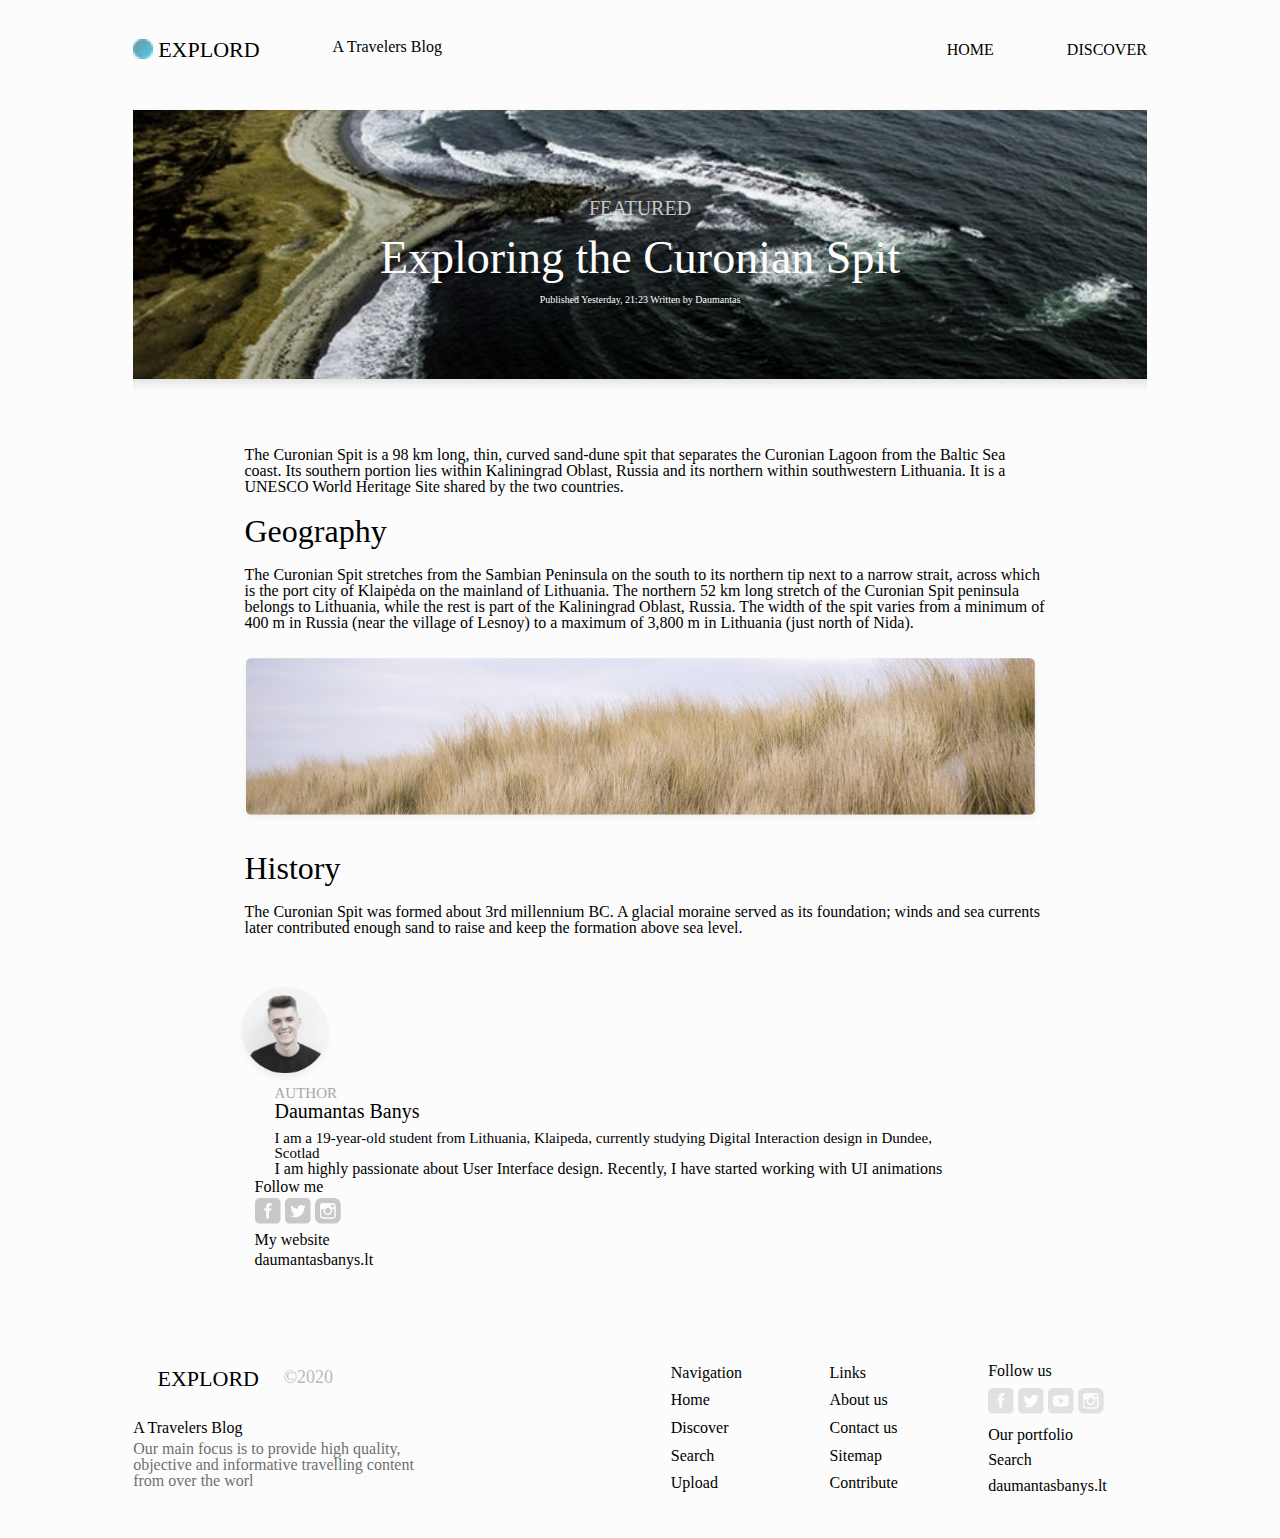
==== index_2.html @ 648b31bf "added 2 pages" ====
<!DOCTYPE html>
<html lang="en">
<head>
    <meta charset="UTF-8">
    <meta http-equiv="X-UA-Compatible" content="IE=edge">
    <meta name="viewport" content="width=device-width, initial-scale=1.0">
    <link rel="stylesheet" href="./css/reset.css">
    <link rel="stylesheet" href="./css/index_2.css">
    <title>Document</title>
</head>
<body>
    <div class="container">
        <div class="display">
            <img class="burgericon" src="./icons/threelines.png" alt="">
          <header class="header">
            <div class="hederone">
                <img class="navicon" src="./icons/Ellipse 1.png" alt="">
                <h2 class="explord">EXPLORD</h2>
                <p class="travel">A Travelers Blog</p>
            </div>
            <nav class="nav">
                <ul class="ul">
                    <li class="home">HOME</li>
                    <li>DISCOVER</li>
                </ul>
            </nav>
          </header>
          <div class="section_1">
            <div class="box">
                <p class="section1_p">FEATURED</p>
                <h3 class="section1_h">Exploring the Curonian Spit </h3>
                <p class="section1_p2">Published Yesterday, 21:23     Written by Daumantas</p>
            </div>
          </div>
          <div class="section_2">
            <div class="section_2text">
                <p class="section2_p1">The Curonian Spit is a 98 km long, thin, curved sand-dune spit that separates the Curonian Lagoon from the Baltic Sea coast. Its southern portion lies within Kaliningrad Oblast, Russia and its northern within southwestern Lithuania. It is a UNESCO World Heritage Site shared by the two countries.</p>
                <h3 class="section2_h">Geography</h3>
                <p class="section2_p2">The Curonian Spit stretches from the Sambian Peninsula on the south to its northern tip next to a narrow strait, across which is the port city of Klaipėda on the mainland of Lithuania. The northern 52 km long stretch of the Curonian Spit peninsula belongs to Lithuania, while the rest is part of the Kaliningrad Oblast, Russia. The width of the spit varies from a minimum of 400 m in Russia (near the village of Lesnoy) to a maximum of 3,800 m in Lithuania (just north of Nida).</p>
                <div class="section2_photo">

                    <img class="section2_imeg" src="./imgs/c7da6c4f85d37aeb2fc16e22c1e63020.png" alt="">
                </div>
                <h3 class="section2_h2">History</h3>
                <p class="section2_p3">The Curonian Spit was formed about 3rd millennium BC. A glacial moraine served as its foundation; winds and sea currents later contributed enough sand to raise and keep the formation above sea level.
                </p>
            </div>
            <div class="section2_botam">
                <div class="section2_botamimg">
                    <img class="section2_bottamphoto" src="./imgs/Group 1.png" alt="">
                </div>
                <div class="section2_bottamtitle">
                    <p class="bottamtitle_p">AUTHOR</p>
                    <h3 class="botamtitle_h">Daumantas Banys</h3>
                    <p class="buttontitle_p2">I am a 19-year-old student from Lithuania, Klaipeda, currently studying Digital Interaction design in Dundee, Scotlad</p>
                    <p> I am highly passionate about User Interface design. Recently, I have started working with UI animations</p></p>
                </div>
                <div class="section2_botamicons">
                    <ul>
                        <li>Follow me</li>
                        <li class="bottamm_icons">
                            <a href="https://www.facebook.com/"> <img src="./icons/facebook-logotype-button.png" alt=""></a>
                       <a href="https://twitter.com/"> <img src="./icons/twitter-logo.png" alt=""></a>

                   
                   <a href="https://www.instagram.com/?hl=en"> <img src="./icons/instagram.png" alt=""> </a>
                        </li>
                        <li>My website</li>
                        <li>daumantasbanys.lt</li>
                    </ul>

                </div>

            </div>
          </div>
          <!-- section_2 -->
          <footer class="footer">
              <div class="footer_firstside">
                  <div class="copyrighte">
                      <div class="blueboll"></div>
                      <h3 class="footer_h">EXPLORD</h3>
                      <div class="footer_copy">
                          
                          &copy;2020
                        </div>
                    </div>
                    <div class="foter_travel">
                        <h4 >A Travelers Blog
                  </h4>
                  <p class="footer_p">Our main focus is to provide high quality, objective and informative travelling content from over the worl</p>
                </div>
            </div>
            <div class="footer_3sides">
                
                <div class="footer_secondside">
                    <ul class="footer_secondside">
                        <li>Navigation</li>
                        <li>Home</li>
                        <li>Discover</li>
                        <li>Search</li>
                        <li>Upload</li>
                    </ul>
                </div>
                <div class="footer_secondside">
                  <ul class="footer_secondside">
                      <li>Links</li>
                      <li>About us</li>
                      <li>Contact us</li>
                      <li>Sitemap</li>
                      <li>Contribute</li>
                    </ul>
                </div>
                <div class="footer_secondside">
                    <ul class="footer_secondside">
                        <li>Follow us</li>
                        <li class="fotter_icons">
                            <a href="https://www.facebook.com/"> <img src="./icons/facebook-logotype-button.png" alt=""></a>
                            <a href="https://twitter.com/"> <img src="./icons/twitter-logo.png" alt=""></a>
                            
                            <a href="https://www.youtube.com/"> <img src="./icons/video-play-button.png" alt=""></a>
                            <a href="https://www.instagram.com/?hl=en"> <img src="./icons/instagram.png" alt=""> </a></li>
                            <li>Our portfolio</li>
                            <li>Search</li>
                            <li>daumantasbanys.lt</li>
                        </ul>
                    </div>
  
            </footer>
            <!-- footer -->
        
    </div>
        <!-- display -->
    </div>
    <!-- container -->
          
          
</body>
</html>
---- css/index_2.css ----
.container {
    max-width: 1920px;
    width: 100%;
    margin: 0 auto;
    background-color: #fcfcfc;
  }
  .display {
    width: 79.2%;
    margin: 0 auto;
  
  }
  .header {
    width: 100%;
    height: 100px;
    display: flex;
    justify-content: space-between;
    align-items: center;
    background-color: #fcfcfc;
  }
  .hederone {
    display: flex;
  }
  .travel {
    margin-left: 73px;
  }
  .nav {
    display: flex;
  }
  .ul {
    display: flex;
  }
  .home {
    margin-right: 73px;
  }
  .navicon {
    width: 20px;
    height: 20px;
  }
  .explord {
    font-size: 22px;
    margin-left: 5px;
  }
  .burgericon{
    display: none;
  }
  .section_1 {
    width: 100%;
    background-image: url("../imgs/image.png");
   
    height: 300px;
    background-position: center;
    background-size: cover;
    
  }
  .box{
    width:100%;
    height: 300px;
    color: #fcfcfc;
    display: flex;
    flex-direction: column;
    align-items: center;
    justify-content: center;
    line-height: 1.5;
  }
    
    
  .section1_p{
    font-size: 20px;
    opacity: 0.72;
  }
  .section1_h{
    font-size: 46px;
  }
  .section1_p2{
    font-size: 10px;
  }
  .section_2{
    width: 80%;
    margin: 47px auto;
  }
  .section2_h{
    font-size: 32px;
    margin-top: 20px;
    margin-left: 10px;
  }
  .section2_p1{
    margin-left: 10px;
  }
  .section2_p2{
    margin-left: 10px;
    margin-top: 20px;
  }
  .section2_photo{
    width: 100%;
    margin-top: 20px;
  }
  .section2_imeg{
    width: 100%;
  }
  .section2_h2{
    font-size: 32px;
    margin-left: 10px;
    margin-top: 20px;
  }
  .section2_p3{
    margin-left: 10px;
    margin-top: 20px;
  }
  .section2_botam{
    display: flex;
    flex-wrap: wrap;
    margin-top: 50px;
  }
  .section2_bottamtitle{
    width: 700px;
    display: flex;
    flex-direction: column;
    margin-left: 40px;
    
  }
  .section2_botamimg{
    width: 100px;
    height: 100px;
  }
  .section2_bottamphoto{
    width: 100%;
  }
  .section2_botamicons{
    width: 200px;
    margin-left: 20px;
    line-height: 1.3;
    
  }
  .bottamm_icons{
    opacity: 0.2;
  }
  .bottamtitle_p{
    font-size: 15px;
    opacity: 0.35;
  }
  .botamtitle_h{
    font-size: 20px;
  }
  .buttontitle_p2{
    margin-top: 10px;
    font-size: 15px;
  }
  .footer{
    width: 100%;
    display: flex;
    height: 220px;
    align-items: center;
    margin-top: 30px;
    margin: 30 auto;
    
    
    
  }
  .footer_firstside{
    width: 350px;
    
  }
  .copyrighte{
    display: flex;
    width: 200px;
    justify-content: space-between;
  }
  .footer_h{
    font-size: 22px;
  }
  .footer_copy{
    font-size: 18px;
    opacity: 0.27;
  }
  .foter_travel{
    margin-top: 30PX;
  }
  .footer_p{
    font-size: 15;
    opacity: 0.58;
    margin-top: 5px;
  }
  .footer_secondside{
    display: flex;
    flex-direction: column;
    justify-content: space-evenly;
    width: 120px;
    height:150px ;
  }
  .footer_3sides{
    display: flex;
    width: 60%;
    margin-left: 20%;
    justify-content: space-evenly;
  }
  .fotter_icons{
    opacity: 0.1;
  }
  .burgericon{
    width: 50px;
    height: 50px;
    display: none;
  }
  @media(max-width:1024px){
    .section2_bottamtitle{
        width: 350px;
    }
    
  }
  @media(max-width:480px){
    .header{
        display: none;
    }
    .burgericon{
        display: block;
    }
    .footer{
        width: 40%;
        height: 10%;
    }
    .footer_3sides{
        display: inline;
        
    }
    .section2_botam{
        display: flex;
        align-items: center;
        justify-content: center;
    }
    .section2_botamicons{
        margin-left: 90px;
        margin-top: 20px;
    }
    }
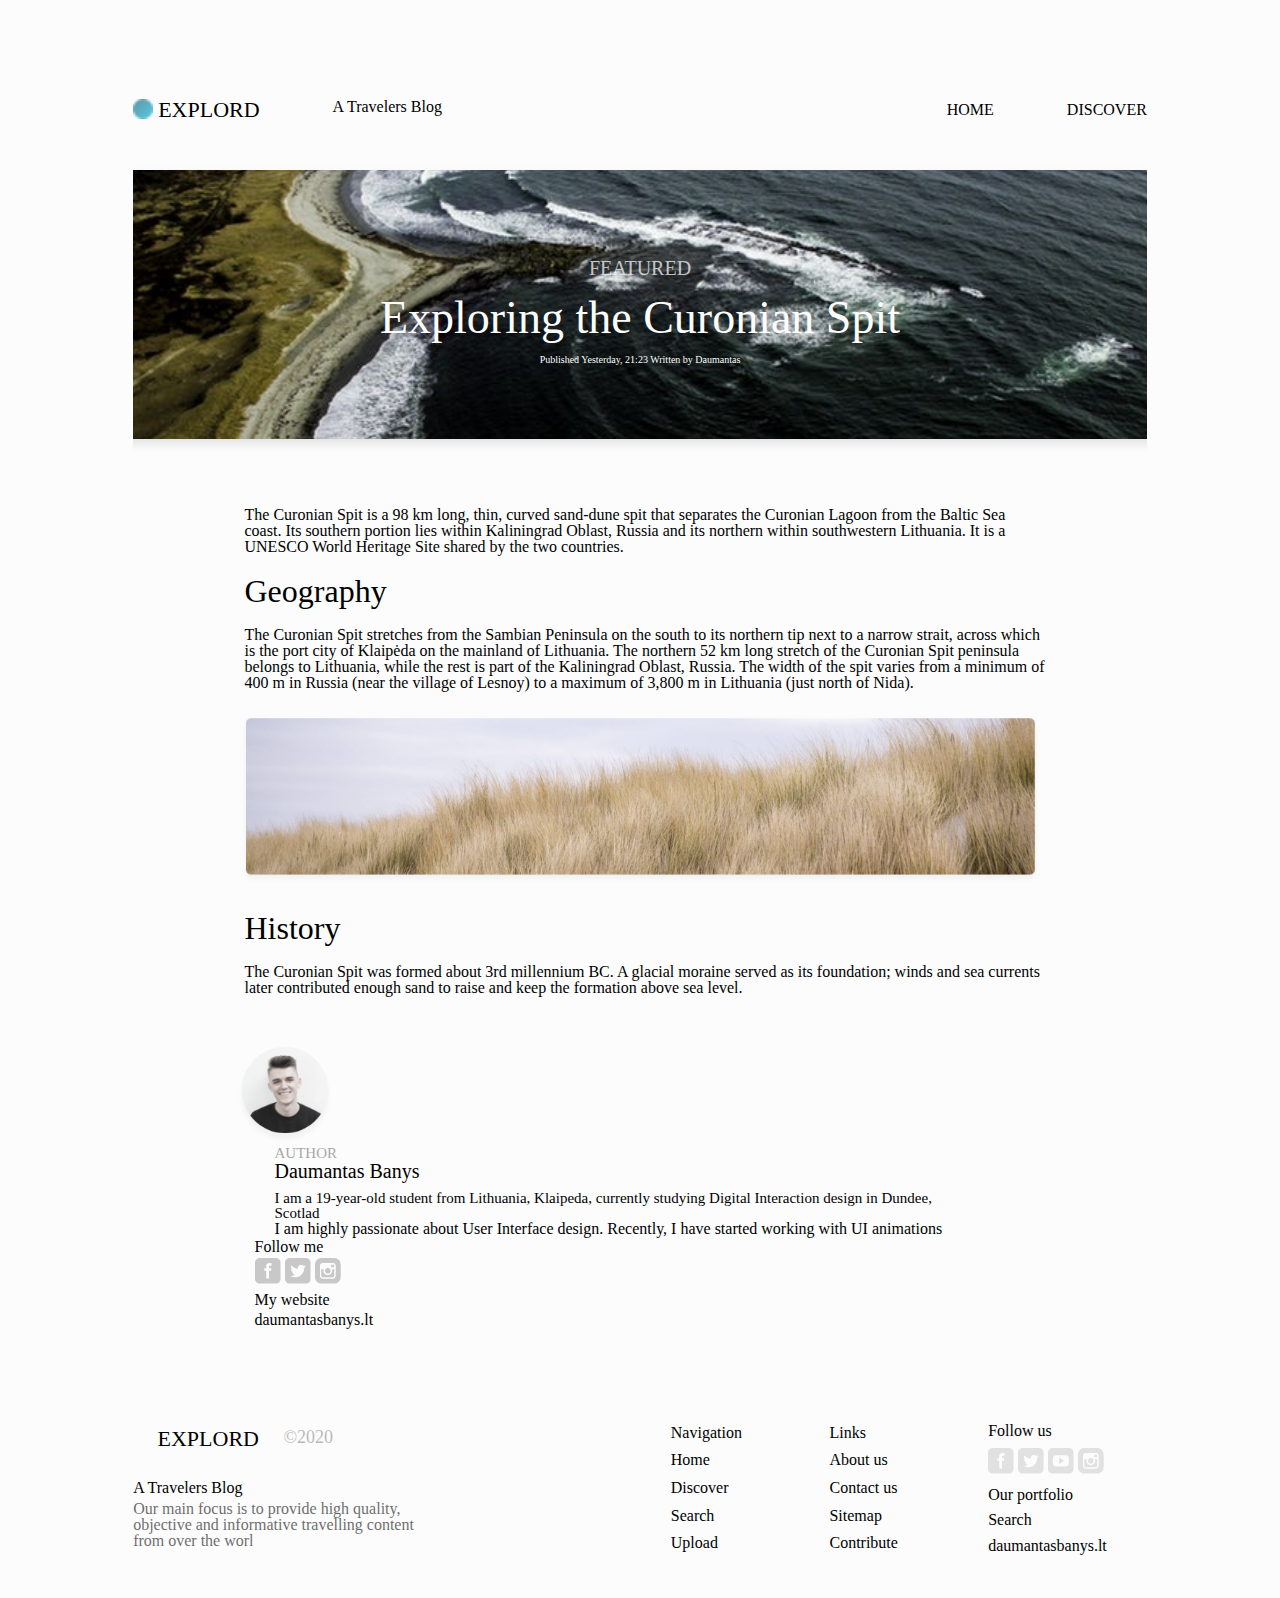
==== commit 7cde6acb: "full" ====
--- a/index_2.html
+++ b/index_2.html
@@ -11,17 +11,22 @@
 <body>
     <div class="container">
         <div class="display">
-            <img class="burgericon" src="./icons/threelines.png" alt="">
+            <div class="mobile">
+        
+                <h2 class="explord">EXPLORD</h2>
+                <img class="burger" src="./icons/threelines.png" alt="">
+            </div>
+            
           <header class="header">
             <div class="hederone">
                 <img class="navicon" src="./icons/Ellipse 1.png" alt="">
                 <h2 class="explord">EXPLORD</h2>
-                <p class="travel">A Travelers Blog</p>
+                <a href="/index_3.html"><p class="travel">A Travelers Blog</p></a>
             </div>
             <nav class="nav">
                 <ul class="ul">
-                    <li class="home">HOME</li>
-                    <li>DISCOVER</li>
+                    <a href="/index.html"><li class="home">HOME</li></a>
+                    <a href="/index_2.html"><li class="di">DISCOVER</li></a>
                 </ul>
             </nav>
           </header>
--- a/css/index_2.css
+++ b/css/index_2.css
@@ -3,12 +3,24 @@
     width: 100%;
     margin: 0 auto;
     background-color: #fcfcfc;
+    font-family: 'Splash', cursive;
   }
   .display {
     width: 79.2%;
     margin: 0 auto;
   
   }
+  .mobile{
+    display: flex;
+    justify-content: space-between;
+    opacity: 0;
+    width: 400px;
+    height: 60px;}
+    .burger{
+      width: 50px;
+      height: 50px;
+    }
+
   .header {
     width: 100%;
     height: 100px;
@@ -22,6 +34,10 @@
   }
   .travel {
     margin-left: 73px;
+    position: relative;
+  }
+  .di{
+    position: relative;
   }
   .nav {
     display: flex;
@@ -31,6 +47,7 @@
   }
   .home {
     margin-right: 73px;
+    position: relative;
   }
   .navicon {
     width: 20px;
@@ -196,10 +213,148 @@
   .fotter_icons{
     opacity: 0.1;
   }
-  .burgericon{
-    width: 50px;
-    height: 50px;
-    display: none;
+ 
+  .navicon{
+  
+    opacity: 1;
+    animation-name: icon;
+    animation-duration: 1.5s;
+    animation-iteration-count: infinite;
+    animation-direction: alternate-reverse;
+  }
+  .home:hover {
+    text-shadow: 0px 0px 5px rgb(209, 141, 141);
+    color: blue;
+    cursor: pointer;
+  }
+  .home:after {
+    content: "";
+    height: 5px;
+    width: 0px;
+    background: wheat;
+    box-shadow: 0px 0px 2px black;
+    border-radius: 10px;
+    position: absolute;
+    bottom: -10px;
+    right: 0%;
+    transition: 1s;
+  }
+  .home:hover::after{
+  width: 100%;
+  left: 0%;
+  }
+  .discover:hover{
+    text-shadow: 0px 0px 5px rgb(209, 141, 141);
+    color: blue;
+    cursor: pointer;
+  }
+  .discover::after{
+    content: "";
+    height: 5px;
+    width: 10px;
+    background: wheat;
+    box-shadow: 0px 0px 2px black;
+    border-radius: 10px;
+    position: absolute;
+    bottom: -10px;
+    right: 0%;
+    transition: 1s;
+  }
+  .discover:hover::after{
+    width: 100%;
+    left: 0%;
+  }
+  .travel:hover {
+    text-shadow: 0px 0px 5px rgb(209, 141, 141);
+    color: blue;
+    cursor: pointer;
+  }
+  .travel:after {
+    content: "";
+    height: 5px;
+    width: 0px;
+    background: wheat;
+    box-shadow: 0px 0px 2px black;
+    border-radius: 10px;
+    position: absolute;
+    bottom: -10px;
+    right: 0%;
+    transition: 1s;
+  }
+  .travel:hover::after{
+  width: 100%;
+  left: 0%;
+  }
+  .discover:hover{
+    text-shadow: 0px 0px 5px rgb(209, 141, 141);
+    color: blue;
+    cursor: pointer;
+  }
+  .discover::after{
+    content: "";
+    height: 5px;
+    width: 0px;
+    background: wheat;
+    box-shadow: 0px 0px 2px black;
+    border-radius: 10px;
+    position: absolute;
+    bottom: -10px;
+    right: 0%;
+    transition: 1s;
+  }
+  .discover:hover::after{
+    width: 100%;
+    left: 0%;
+  }
+  .di:hover {
+    text-shadow: 0px 0px 5px rgb(209, 141, 141);
+    color: blue;
+    cursor: pointer;
+  }
+  .di:after {
+    content: "";
+    height: 5px;
+    width: 0px;
+    background: wheat;
+    box-shadow: 0px 0px 2px black;
+    border-radius: 10px;
+    position: absolute;
+    bottom: -10px;
+    right: 0%;
+    transition: 1s;
+  }
+  .di:hover::after{
+  width: 100%;
+  left: 0%;
+  }
+  .discover:hover{
+    text-shadow: 0px 0px 5px rgb(209, 141, 141);
+    color: blue;
+    cursor: pointer;
+  }
+  .discover::after{
+    content: "";
+    height: 5px;
+    width: 0px;
+    background: wheat;
+    box-shadow: 0px 0px 2px black;
+    border-radius: 10px;
+    position: absolute;
+    bottom: -10px;
+    right: 0%;
+    transition: 1s;
+  }
+  .discover:hover::after{
+    width: 100%;
+    left: 0%;
+  }
+  @keyframes icon{
+    from{
+      opacity: 1;
+    }
+    to{
+     opacity: 0;
+    }
   }
   @media(max-width:1024px){
     .section2_bottamtitle{
@@ -211,17 +366,20 @@
     .header{
         display: none;
     }
-    .burgericon{
-        display: block;
+    .mobile{
+        opacity: 1;
     }
     .footer{
         width: 40%;
         height: 10%;
-    }
-    .footer_3sides{
-        display: inline;
         
     }
+    .footer_3sides{display: none;}
+    .footer_firstside{
+      margin-left: 100px;
+    }
+
+    
     .section2_botam{
         display: flex;
         align-items: center;
@@ -232,4 +390,5 @@
         margin-top: 20px;
     }
     }
+    
   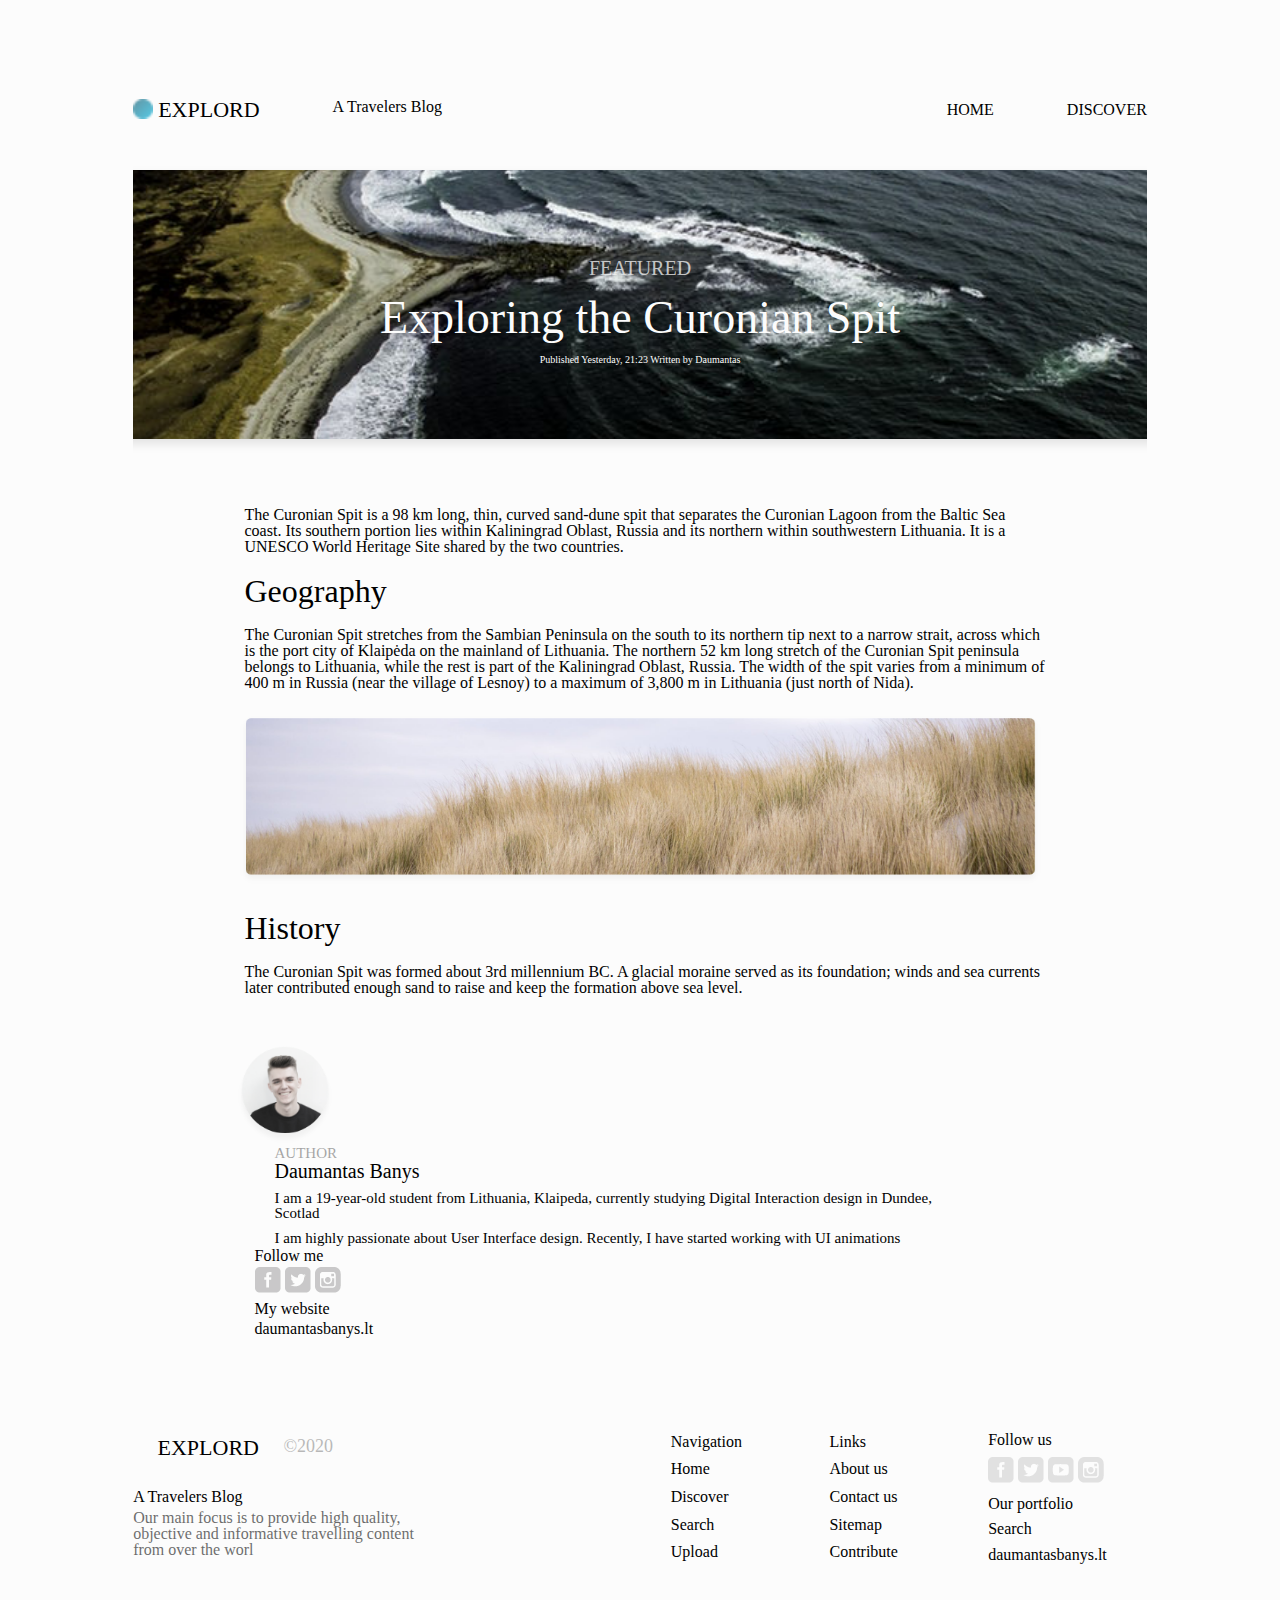
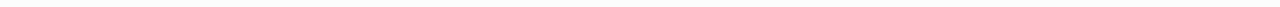
==== commit eb40f662: "project" ====
--- a/index_2.html
+++ b/index_2.html
@@ -58,7 +58,7 @@
                     <p class="bottamtitle_p">AUTHOR</p>
                     <h3 class="botamtitle_h">Daumantas Banys</h3>
                     <p class="buttontitle_p2">I am a 19-year-old student from Lithuania, Klaipeda, currently studying Digital Interaction design in Dundee, Scotlad</p>
-                    <p> I am highly passionate about User Interface design. Recently, I have started working with UI animations</p></p>
+                    <p class="buttontitle_p2"> I am highly passionate about User Interface design. Recently, I have started working with UI animations</p></p>
                 </div>
                 <div class="section2_botamicons">
                     <ul>
--- a/css/index_2.css
+++ b/css/index_2.css
@@ -150,6 +150,7 @@
   }
   .bottamm_icons{
     opacity: 0.2;
+    
   }
   .bottamtitle_p{
     font-size: 15px;
@@ -161,6 +162,7 @@
   .buttontitle_p2{
     margin-top: 10px;
     font-size: 15px;
+   
   }
   .footer{
     width: 100%;
@@ -373,6 +375,7 @@
         width: 40%;
         height: 10%;
         
+
     }
     .footer_3sides{display: none;}
     .footer_firstside{
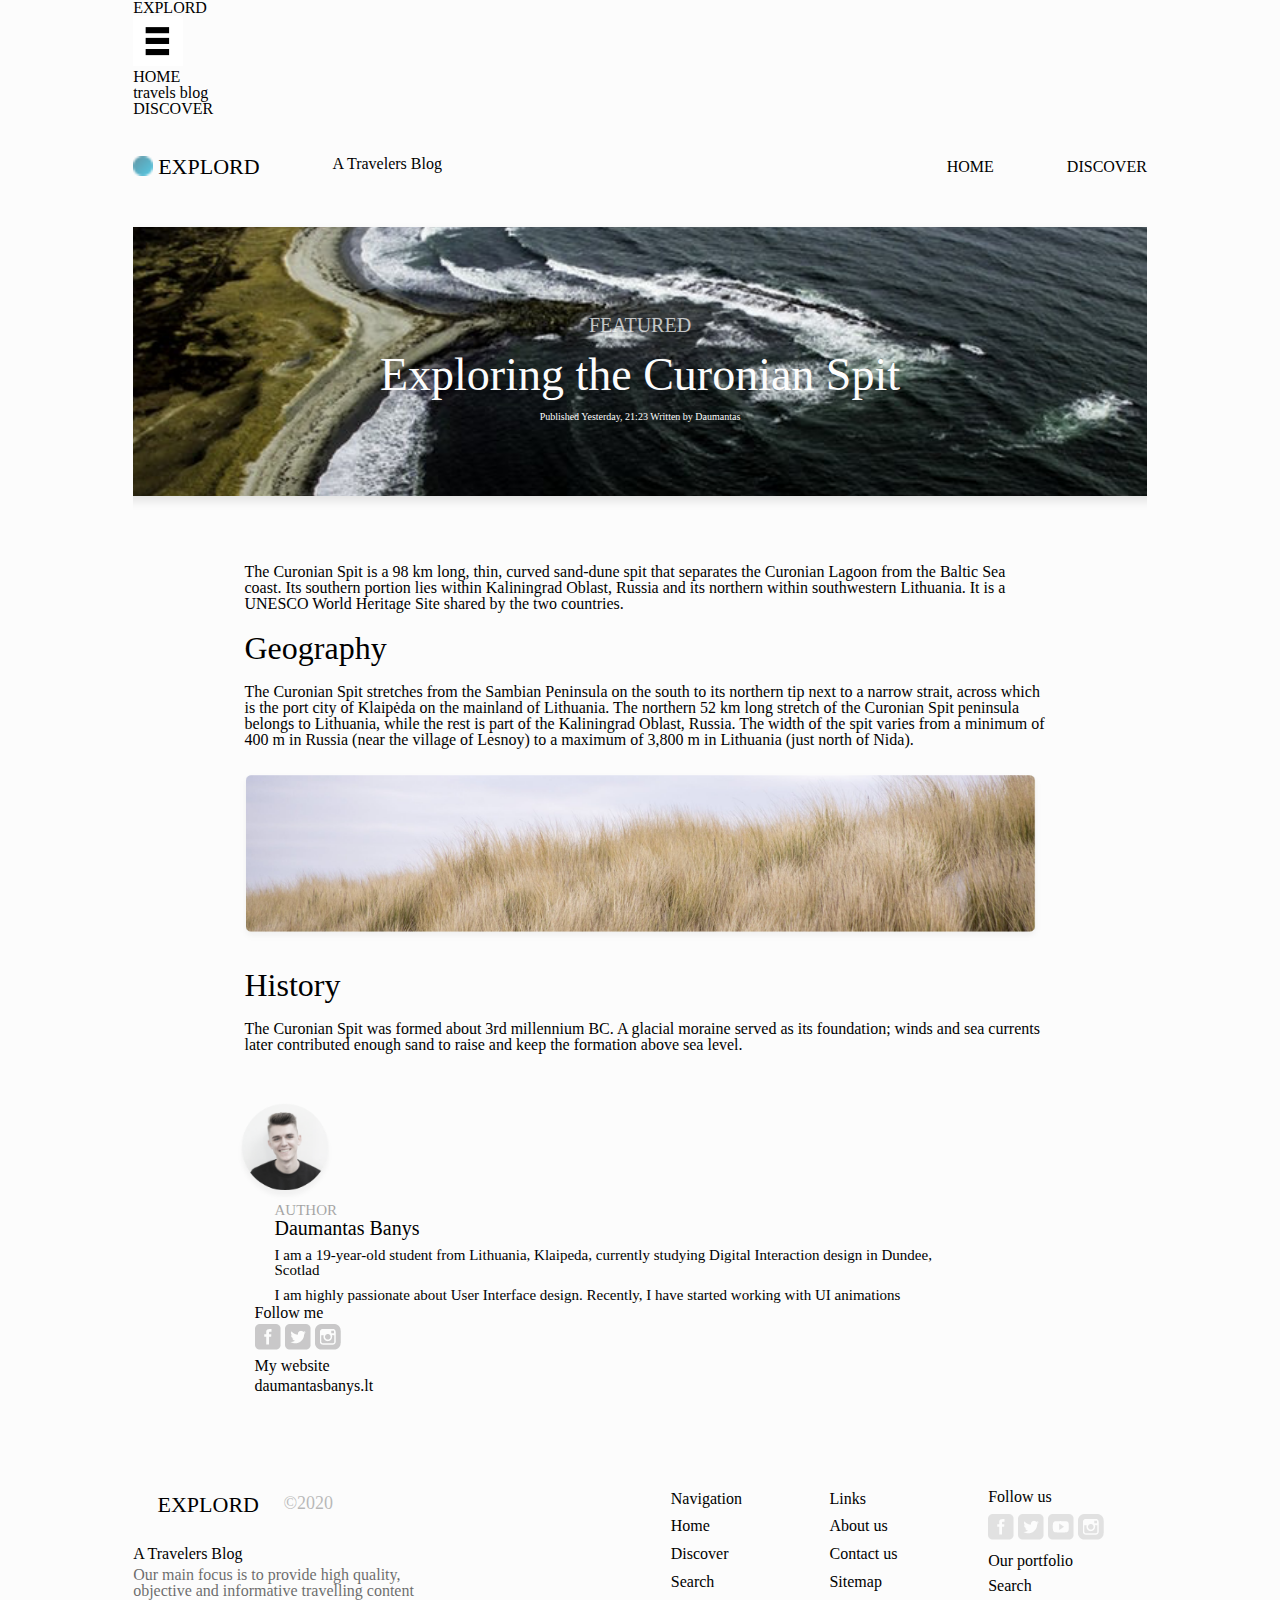
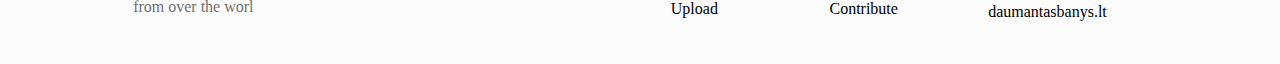
==== commit 1027b186: "full" ====
--- a/index_2.html
+++ b/index_2.html
@@ -11,10 +11,19 @@
 <body>
     <div class="container">
         <div class="display">
-            <div class="mobile">
+            <div class="dropdwoan">
+                <ul class="lefticon" >
+                    <li class="list">EXPLORD</li>
+                    <li class="burgerico"><img class="burger" src="./icons/threelines.png" alt="">
+                        <ul class="menu">
+                             <li   class="list" ><a href="/index.html"></a>  HOME</li>
+                             <li class="list"> <a href="/index_3.html"></a> travels blog</li>
+                             <li class="list"> <a href="/index_2.html"></a>DISCOVER </li>
+                        </ul>
+                    </li>
+                    
         
-                <h2 class="explord">EXPLORD</h2>
-                <img class="burger" src="./icons/threelines.png" alt="">
+                </ul>
             </div>
             
           <header class="header">
